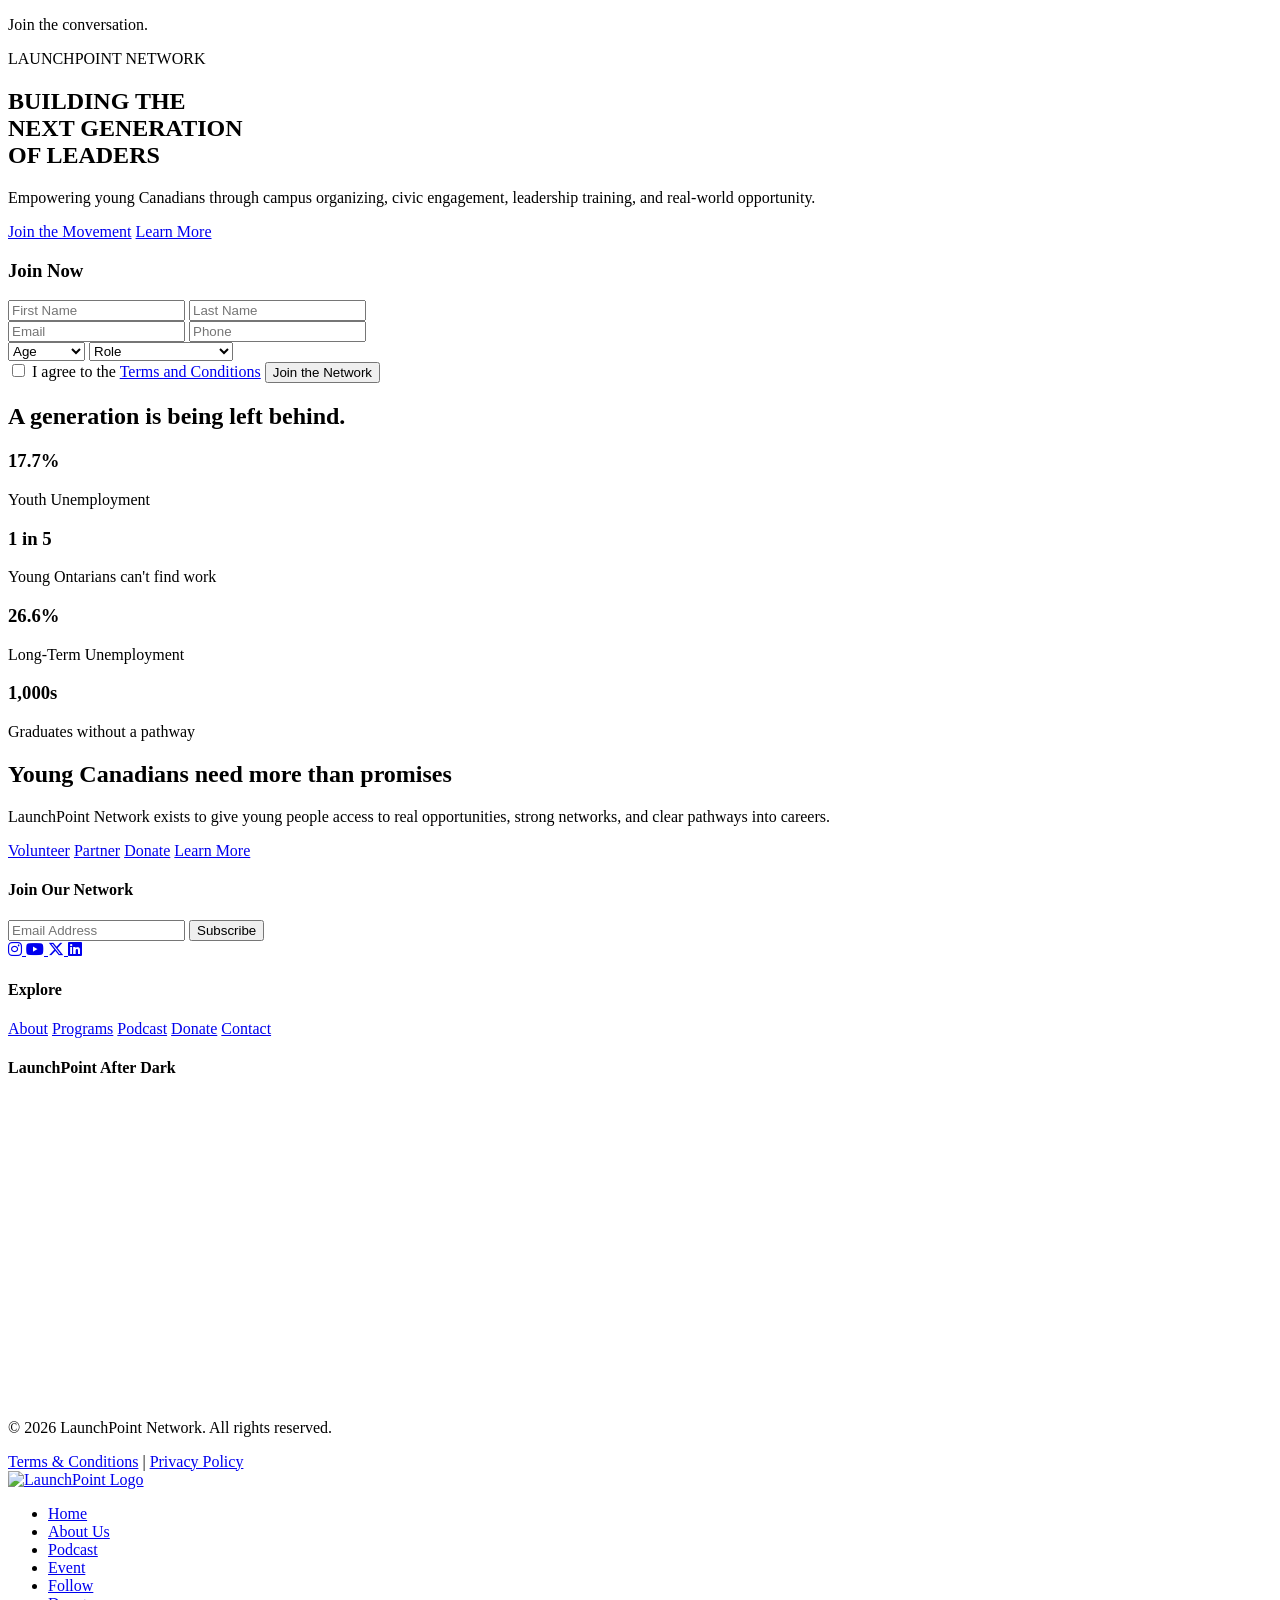
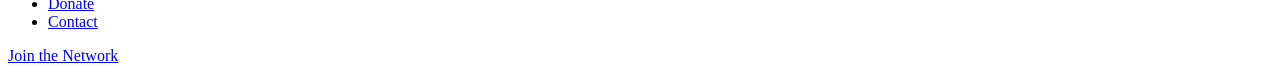
==== index.html @ 72a4f9a0 "Add files via upload" ====
<!DOCTYPE html>
<html lang="</h1><html lang="en">
      <p>Join the conversation.</p>
    </div>

<section class="home-hero">

  <div class="hero-content">

    <!-- LEFT SIDE (LIKE YOUR REFERENCE) -->
    <div class="hero-left">

      <p class="hero-label">LAUNCHPOINT NETWORK</p>

      <h1>
        BUILDING THE<br>
        NEXT GENERATION<br>
        OF LEADERS
      </h1>

      <p class="hero-text">
        Empowering young Canadians through campus organizing,
        civic engagement, leadership training, and real-world opportunity.
      </p>

      <div class="hero-buttons">
        <a href="volunteer.html" class="btn-primary">Join the Movement</a>
        <a href="about.html" class="btn-secondary">Learn More</a>
      </div>

    </div>

    <!-- RIGHT SIDE (FORM) -->
    <div class="hero-form">

      <h3>Join Now</h3>

      <form>

        <div class="form-row">
          <input type="text" placeholder="First Name" required>
          <input type="text" placeholder="Last Name" required>
        </div>

        <div class="form-row">
          <input type="email" placeholder="Email" required>
          <input type="tel" placeholder="Phone">
        </div>

        <div class="form-row">
          <select required>
            <option value="">Age</option>
            <option>Under 18</option>
            <option>18–25</option>
            <option>25+</option>
          </select>

          <select required>
            <option value="">Role</option>
            <option>University Student</option>
            <option>High School Student</option>
            <option>Not a Student</option>
          </select>
        </div>

        <label class="terms">
          <input type="checkbox" required>
          I agree to the 
          <a href="files/SignUpPrivacy.pdf" target="_blank">Terms and Conditions</a>
        </label>

        <button type="submit">Join the Network</button>

      </form>

    </div>

  </div>

</section>


<!-- ================= STATS ================= -->
<section class="stats">

  <h2>A generation is being left behind.</h2>

  <div class="stats-grid">

    <div class="stat">
      <h3>17.7%</h3>
      <p>Youth Unemployment</p>
    </div>

    <div class="stat">
      <h3>1 in 5</h3>
      <p>Young Ontarians can't find work</p>
    </div>

    <div class="stat">
      <h3>26.6%</h3>
      <p>Long-Term Unemployment</p>
    </div>

    <div class="stat">
      <h3>1,000s</h3>
      <p>Graduates without a pathway</p>
    </div>

  </div>

</section>


<!-- ================= MISSION ================= -->
<section class="mission">

  <div class="mission-inner">

    <h2>Young Canadians need more than promises</h2>

    <p>
      LaunchPoint Network exists to give young people access to real opportunities,
      strong networks, and clear pathways into careers.
    </p>

  </div>

</section>


<!-- ================= CTA ================= -->
<section class="cta-grid">

  <a href="volunteer.html" class="cta-card">Volunteer</a>
  <a href="contact.html" class="cta-card">Partner</a>
  <a href="donate.html" class="cta-card">Donate</a>
  <a href="about.html" class="cta-card">Learn More</a>

</section>


<!-- ================= FOOTER (UNCHANGED) ================= -->
<div id="footer"></div>

<script>
fetch("footer.html")
  .then(response => response.text())
  .then(data => {
    document.getElementById("footer").innerHTML = data;
  });
</script>

</body>
</html>
<head>
  <meta charset="UTF-8">
  <meta name="viewport" content="width=device-width, initial-scale=1.0">

  <title>LaunchPoint Network</title>

  <!-- CSS -->
  <link rel="stylesheet" href="css/styles.css">

  <!-- Icons -->
  <link rel="stylesheet"
  href="https://cdnjs.cloudflare.com/ajax/libs/font-awesome/6.5.0/css/all.min.css">

  <!-- JS -->
   <script src="https://cdn.jsdelivr.net/npm/emailjs-com@3/dist/email.min.js"></script>
  <script src="js/script.js" defer></script>
</head>

<body>

<!-- ================= NAVBAR (UNCHANGED) ================= -->
<nav class="main-nav">
  <div class="nav-container">

    <a href="index.html" class="nav-logo">
      <img src="images/logo2.png" alt="LaunchPoint Logo">
    </a>

    <ul class="nav-links">
      <li><a href="index.html" class="active">Home</a></li>
      <li><a href="about.html">About Us</a></li>
      <li><a href="comingsoon.html">Podcast</a></li>
      <li><a href="campus.html">Event</a></li>
      <li><a href="follow.html">Follow</a></li>
      <li><a href="donate.html">Donate</a></li>
      <li><a href="contact.html">Contact</a></li>
    </ul>

    <a href="volunteer.html" class="nav-cta">Join the Network</a>

  </div>
</nav>
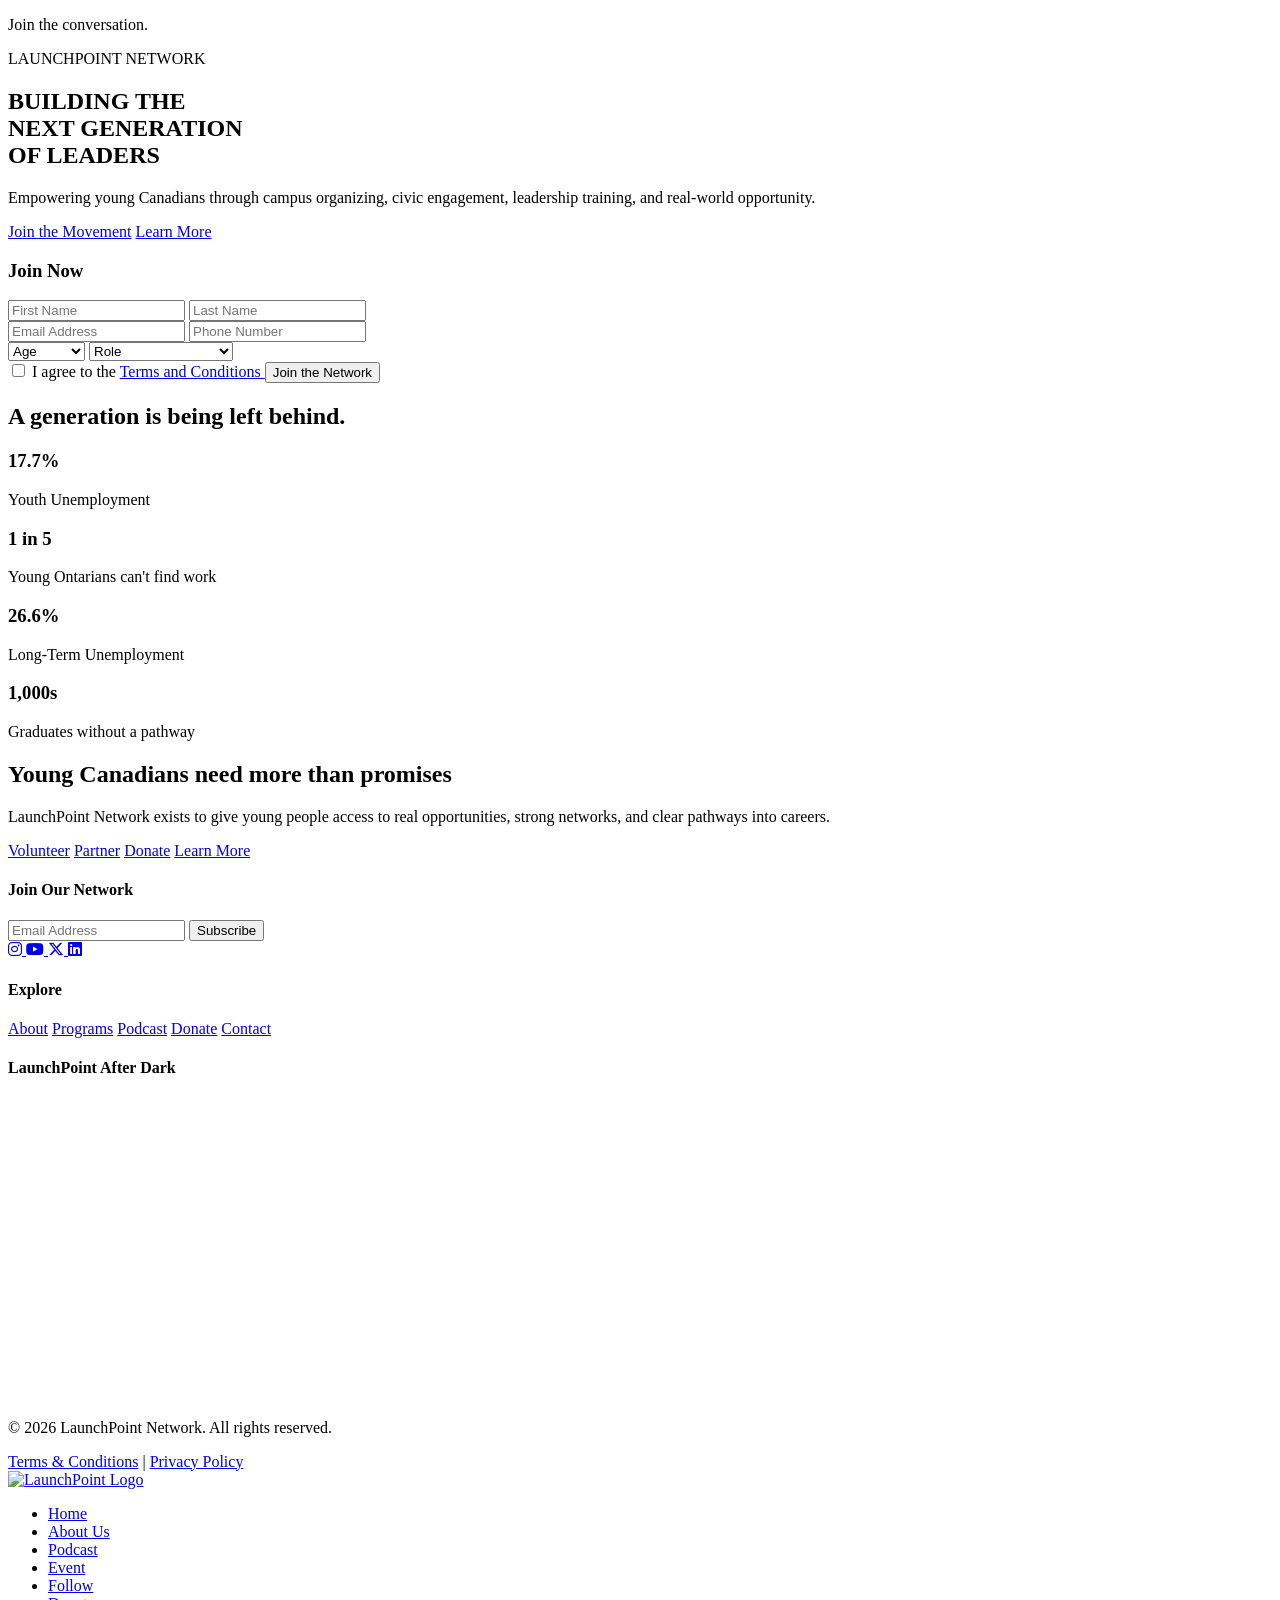
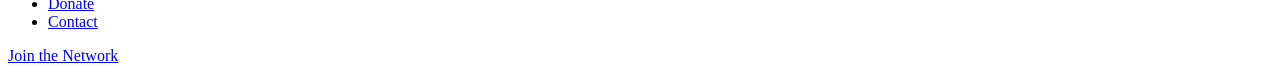
==== commit 151e1c2d: "Add files via upload" ====
--- a/index.html
+++ b/index.html
@@ -31,51 +31,80 @@
     </div>
 
     <!-- RIGHT SIDE (FORM) -->
-    <div class="hero-form">
-
-      <h3>Join Now</h3>
-
-      <form>
-
-        <div class="form-row">
-          <input type="text" placeholder="First Name" required>
-          <input type="text" placeholder="Last Name" required>
-        </div>
-
-        <div class="form-row">
-          <input type="email" placeholder="Email" required>
-          <input type="tel" placeholder="Phone">
-        </div>
-
-        <div class="form-row">
-          <select required>
-            <option value="">Age</option>
-            <option>Under 18</option>
-            <option>18–25</option>
-            <option>25+</option>
-          </select>
-
-          <select required>
-            <option value="">Role</option>
-            <option>University Student</option>
-            <option>High School Student</option>
-            <option>Not a Student</option>
-          </select>
-        </div>
-
-        <label class="terms">
-          <input type="checkbox" required>
-          I agree to the 
-          <a href="files/SignUpPrivacy.pdf" target="_blank">Terms and Conditions</a>
-        </label>
-
-        <button type="submit">Join the Network</button>
-
-      </form>
-
-    </div>
-
-  </div>
+<div class="hero-form">
+
+  <h3>Join Now</h3>
+
+  <form id="joinForm" onsubmit="sendEmail(this, event)">
+
+    <div class="form-row">
+      <input
+        type="text"
+        name="first_name"
+        placeholder="First Name"
+        required
+      >
+
+      <input
+        type="text"
+        name="last_name"
+        placeholder="Last Name"
+        required
+      >
+    </div>
+
+    <div class="form-row">
+      <input
+        type="email"
+        name="email"
+        placeholder="Email Address"
+        required
+      >
+
+      <input
+        type="tel"
+        name="phone"
+        placeholder="Phone Number"
+      >
+    </div>
+
+    <div class="form-row">
+      <select name="age" required>
+        <option value="">Age</option>
+        <option value="Under 18">Under 18</option>
+        <option value="18–25">18–25</option>
+        <option value="25+">25+</option>
+      </select>
+
+      <select name="role" required>
+        <option value="">Role</option>
+        <option value="University Student">University Student</option>
+        <option value="High School Student">High School Student</option>
+        <option value="Not a Student">Not a Student</option>
+      </select>
+    </div>
+
+    <label class="terms">
+      <input
+        type="checkbox"
+        name="terms"
+        value="Accepted"
+        required
+      >
+
+      I agree to the
+      <a href="files/SignUpPrivacy.pdf" target="_blank">
+        Terms and Conditions
+      </a>
+    </label>
+
+    <button type="submit">
+      Join the Network
+    </button>
+
+  </form>
+
+</div>
 
 </section>
 
